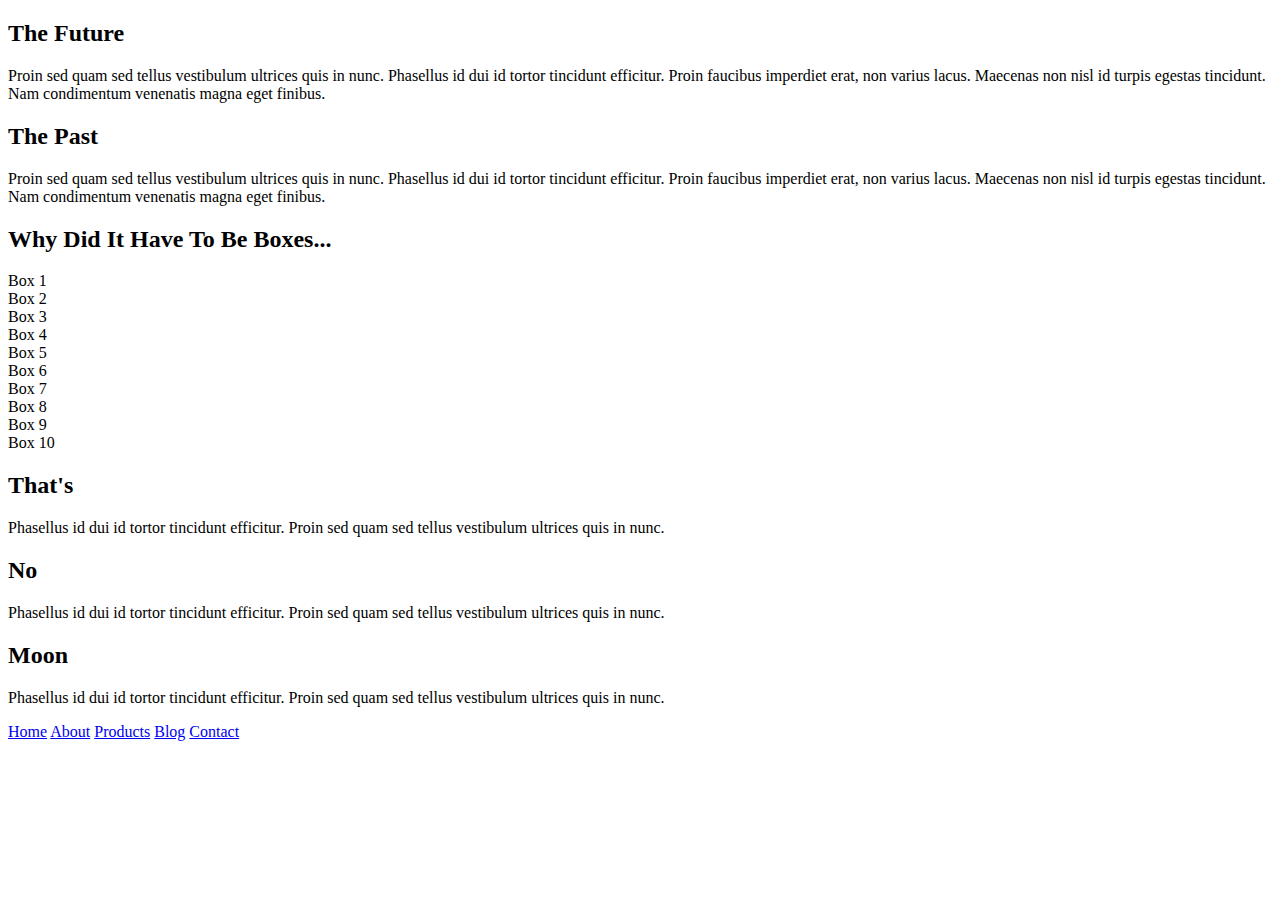
==== index.html @ 115c10ef "Added answers to the Readme.md file" ====
<!doctype html>

<html lang="en">
<head>
  <meta charset="utf-8">

  <title>Sprint Challenge - Home</title>

  <link href="https://fonts.googleapis.com/css?family=Roboto|Rubik" rel="stylesheet">
  <link rel="stylesheet" href="css/index.css">

</head>

<body>
    <div class="container">
        <section class="top-content">
            <div class="text-container">
                <h2>The Future</h2>
                <p>Proin sed quam sed tellus vestibulum ultrices quis in nunc. Phasellus id dui id tortor tincidunt efficitur. Proin faucibus imperdiet erat, non varius lacus. Maecenas non nisl id turpis egestas tincidunt. Nam condimentum venenatis magna eget finibus.</p>
            </div>
            <div class="text-container">
                <h2>The Past</h2>
                <p>Proin sed quam sed tellus vestibulum ultrices quis in nunc. Phasellus id dui id tortor tincidunt efficitur. Proin faucibus imperdiet erat, non varius lacus. Maecenas non nisl id turpis egestas tincidunt. Nam condimentum venenatis magna eget finibus.</p>
            </div>
        </section>
        
        <section class="middle-content">
        
            <h2>Why Did It Have To Be Boxes...</h2>
            
            <div class="boxes">
                <div class="box">Box 1</div>
                <div class="box">Box 2</div>
                <div class="box">Box 3</div>
                <div class="box">Box 4</div>
                <div class="box">Box 5</div>
                <div class="box">Box 6</div>
                <div class="box">Box 7</div>
                <div class="box">Box 8</div>
                <div class="box">Box 9</div>
                <div class="box">Box 10</div>
            </div>
        
        </section>

        <section class="bottom-content">

            <div class="text-container">
                <h2>That's</h2>
                <p>Phasellus id dui id tortor tincidunt efficitur. Proin sed quam sed tellus vestibulum ultrices quis in nunc.</p>
            </div>
            <div class="text-container">
                <h2>No</h2>
                <p>Phasellus id dui id tortor tincidunt efficitur. Proin sed quam sed tellus vestibulum ultrices quis in nunc.</p>
            </div>
            <div class="text-container">
                <h2>Moon</h2>
                <p>Phasellus id dui id tortor tincidunt efficitur. Proin sed quam sed tellus vestibulum ultrices quis in nunc.</p>
            </div>

        </section>
        
        <footer>
            <nav>
                <a href="#">Home</a>
                <a href="#">About</a>
                <a href="#">Products</a>
                <a href="#">Blog</a>
                <a href="#">Contact</a>
            </nav>
        </footer>
    </div><!-- container -->        
</body>
</html>
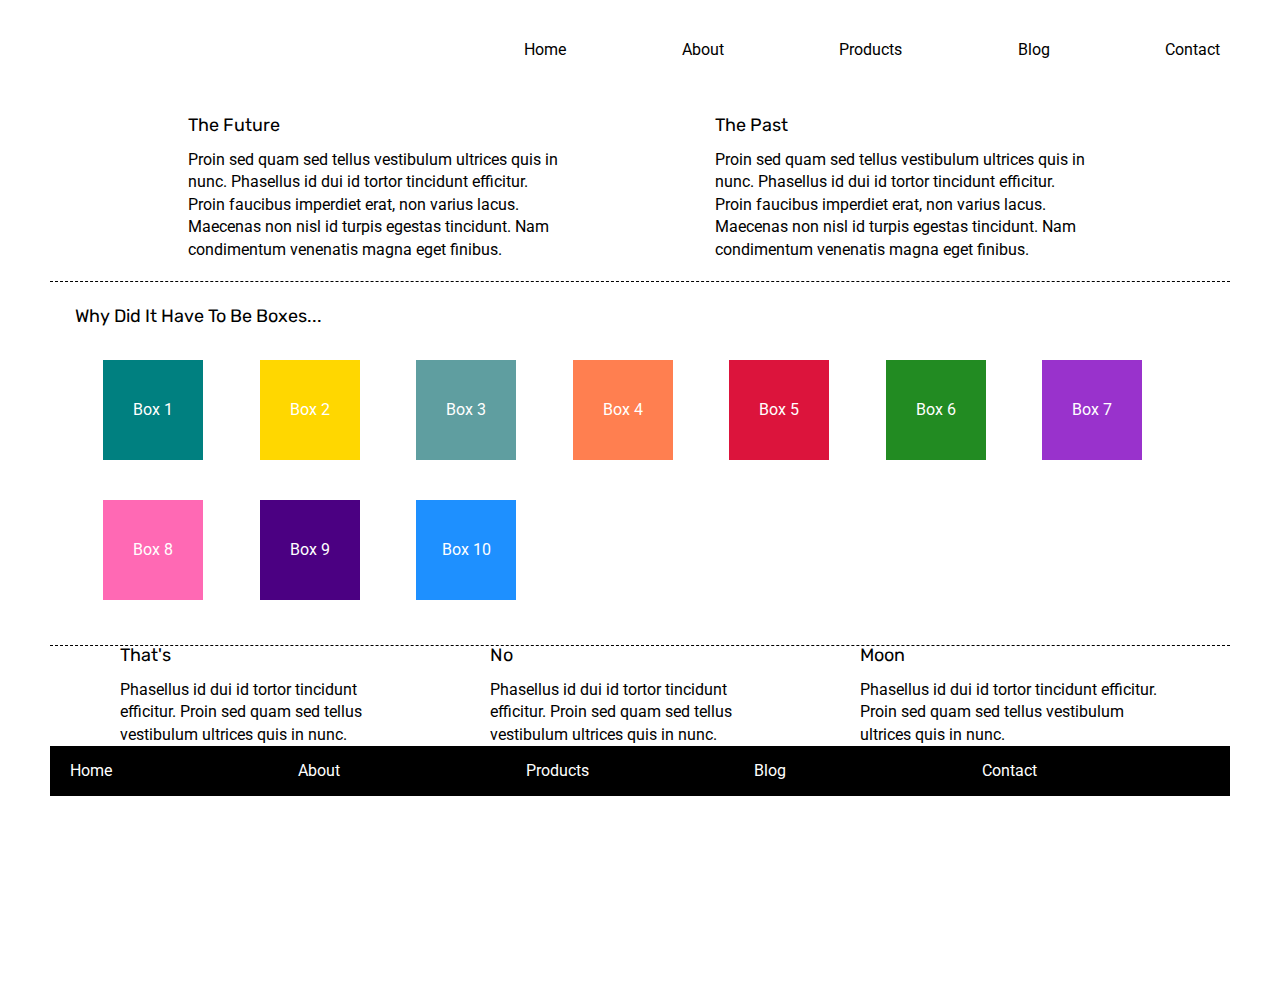
==== commit 4cc741e4: "Home Page Layout Completed" ====
--- a/index.html
+++ b/index.html
@@ -12,8 +12,29 @@
 </head>
 
 <body>
+    <!-- Navbar -->
+    <div class="navbar">
+        <a href="@/../index.html" class="logo">
+        <img src="@/../img/lambda-black.png" alt="">
+        </a>
+        <nav>
+            <a href="@/../index.html">Home</a>
+            <a href="@/../about.html">About</a>
+            <a href="#">Products</a>
+            <a href="#">Blog</a>
+            <a href="#">Contact</a>
+        </nav>
+    </div>
+
+    <!-- End Navbar -->
+    <!-- Container -->
     <div class="container">
+
+        <!-- Top Content -->
         <section class="top-content">
+            <div class="top-content-img">
+                <img src="@/../img/jumbo.jpg" alt="">
+            </div>
             <div class="text-container">
                 <h2>The Future</h2>
                 <p>Proin sed quam sed tellus vestibulum ultrices quis in nunc. Phasellus id dui id tortor tincidunt efficitur. Proin faucibus imperdiet erat, non varius lacus. Maecenas non nisl id turpis egestas tincidunt. Nam condimentum venenatis magna eget finibus.</p>
@@ -23,7 +44,9 @@
                 <p>Proin sed quam sed tellus vestibulum ultrices quis in nunc. Phasellus id dui id tortor tincidunt efficitur. Proin faucibus imperdiet erat, non varius lacus. Maecenas non nisl id turpis egestas tincidunt. Nam condimentum venenatis magna eget finibus.</p>
             </div>
         </section>
-        
+
+        <!-- End Top Content -->
+        <!-- Middle Content -->
         <section class="middle-content">
         
             <h2>Why Did It Have To Be Boxes...</h2>
@@ -43,6 +66,8 @@
         
         </section>
 
+        <!-- End Middle Content -->
+        <!-- Bottom Content -->
         <section class="bottom-content">
 
             <div class="text-container">
@@ -60,6 +85,8 @@
 
         </section>
         
+        <!-- End Bottom Content -->
+        <!-- Footer -->
         <footer>
             <nav>
                 <a href="#">Home</a>
@@ -69,6 +96,8 @@
                 <a href="#">Contact</a>
             </nav>
         </footer>
+
+        <!-- End Footer -->
     </div><!-- container -->        
 </body>
 </html>--- a/css/index.css
+++ b/css/index.css
@@ -0,0 +1,255 @@
+/* http://meyerweb.com/eric/tools/css/reset/ 
+   v2.0 | 20110126
+   License: none (public domain)
+*/
+
+/* Helper Tags */
+
+html, body, div, span, applet, object, iframe,
+h1, h2, h3, h4, h5, h6, p, blockquote, pre,
+a, abbr, acronym, address, big, cite, code,
+del, dfn, em, img, ins, kbd, q, s, samp,
+small, strike, strong, sub, sup, tt, var,
+b, u, i, center,
+dl, dt, dd, ol, ul, li,
+fieldset, form, label, legend,
+table, caption, tbody, tfoot, thead, tr, th, td,
+article, aside, canvas, details, embed, 
+figure, figcaption, footer, header, hgroup, 
+menu, nav, output, ruby, section, summary,
+time, mark, audio, video {
+	margin: 0;
+	padding: 0;
+	border: 0;
+	font-size: 100%;
+	font: inherit;
+	vertical-align: baseline;
+}
+/* HTML5 display-role reset for older browsers */
+article, aside, details, figcaption, figure, 
+footer, header, hgroup, menu, nav, section {
+	display: block;
+}
+body {
+	line-height: 1;
+}
+ol, ul {
+	list-style: none;
+}
+blockquote, q {
+	quotes: none;
+}
+blockquote:before, blockquote:after,
+q:before, q:after {
+	content: '';
+	content: none;
+}
+table {
+	border-collapse: collapse;
+	border-spacing: 0;
+}
+
+* {
+    box-sizing: border-box;
+}
+
+html, body {
+    height: 100%;
+    font-family: 'Roboto', sans-serif;
+}
+
+h1, h2, h3, h4, h5 {
+    font-size: 18px;
+    margin-bottom: 15px;
+    font-family: 'Rubik', sans-serif;
+}
+
+p {
+    line-height: 1.4;
+}
+
+a {
+    text-decoration: none;
+    color: black;
+}
+
+/* End Helper Tags */
+/* Navbar */
+
+.navbar {
+    display: flex;
+    flex-flow: row wrap;
+    justify-content: space-between;
+    align-items: center;
+    width: 100%;
+    height: 100px;
+    padding: 0 60px;
+    background-color: white;
+    position: fixed;
+    top: 0;
+}
+
+.navbar nav {
+    display: flex;
+    justify-content: space-between;
+    width: 60%;
+}
+
+
+/* End Navbar */
+/* Container */
+
+.container {
+    display: flex;
+    align-content: center;
+    flex-flow: column wrap;
+    margin: 100px 50px;
+}
+
+/* End Container */
+/* Top Content */
+
+.top-content {
+    display: flex;
+    flex-wrap: wrap;
+    justify-content: space-evenly;
+    margin: 0 50px;
+    width: 100%;
+    border-bottom: 1px dashed black;
+}
+
+.top-content .text-container {
+    width: 400px;
+    padding: 0 1%;
+    padding-bottom: 20px;  
+}
+
+.top-content .top-content-img{
+    justify-content: center;
+    width: 100%;
+}
+
+.top-content .top-content-img img{
+    width: 100%;
+}
+
+/* End Top Content */
+/* Middle Content */
+
+.middle-content {
+    border-bottom: 1px dashed black;
+    width: 100%;
+    margin: 0 50px;
+    padding: 25px;
+}
+
+.middle-content h2{
+    width: 100%;
+    display: flex;
+}
+
+.middle-content .boxes {
+    display: flex;
+    flex-flow: row wrap;
+    width: 100%;
+}
+
+.middle-content .boxes .box {
+    width: 100px;
+    height: 100px;
+    background: black;
+    margin: 20px 2.5%;
+    color: white;
+    display: flex;
+    align-items: center;
+    justify-content: center;
+}
+
+    /* Box Colors Per Spec */
+
+    .middle-content .boxes .box:nth-child(1){
+        background-color: teal;
+    }
+    .middle-content .boxes .box:nth-child(2) {
+        background-color: gold;
+    }
+    .middle-content .boxes .box:nth-child(3) {
+        background-color: cadetblue;
+    }
+    .middle-content .boxes .box:nth-child(4) {
+        background-color: coral;
+    }
+    .middle-content .boxes .box:nth-child(5) {
+        background-color: crimson;
+    }
+    .middle-content .boxes .box:nth-child(6) {
+        background-color: forestgreen;
+    }
+    .middle-content .boxes .box:nth-child(7) {
+        background-color: darkorchid;
+    }
+    .middle-content .boxes .box:nth-child(8) {
+        background-color: hotpink;
+    }
+    .middle-content .boxes .box:nth-child(9) {
+        background-color:indigo;
+    }
+    .middle-content .boxes .box:nth-child(10) {
+        background-color: dodgerblue;
+    }
+/* End Middle Content */
+/* Bottom Content */
+
+.bottom-content {
+    display: flex;
+    flex-flow: row wrap;
+    justify-content: space-evenly;
+    margin: 0 50px;
+    width: 100%;
+}
+
+.bottom-content .text-container {
+    padding-right: 4%;
+    display: flex;
+    flex-flow: column;
+    width: 300px;
+}
+
+.bottom-content .text-container:last-child {
+    padding-right: 0;
+}
+
+/* End Bottom Content */
+/* Footer */
+
+footer {
+    display: flex;
+    flex-flow: row wrap;
+    justify-content: space-evenly;
+    margin: 0 50px;
+    width: 100%;
+    background-color: black;
+}
+
+footer nav {
+    display: flex;
+    width: 100%;
+    height: 50px;
+    align-items: center;
+    padding: 20px;
+}
+
+footer nav a {
+    width: 100%;
+    color: white;
+    text-decoration: none;
+    align-items: center;
+    justify-content: space-between;
+}
+
+/* End Footer */
+/* @ Media */
+
+/* @media(max-width: 775px){
+
+} */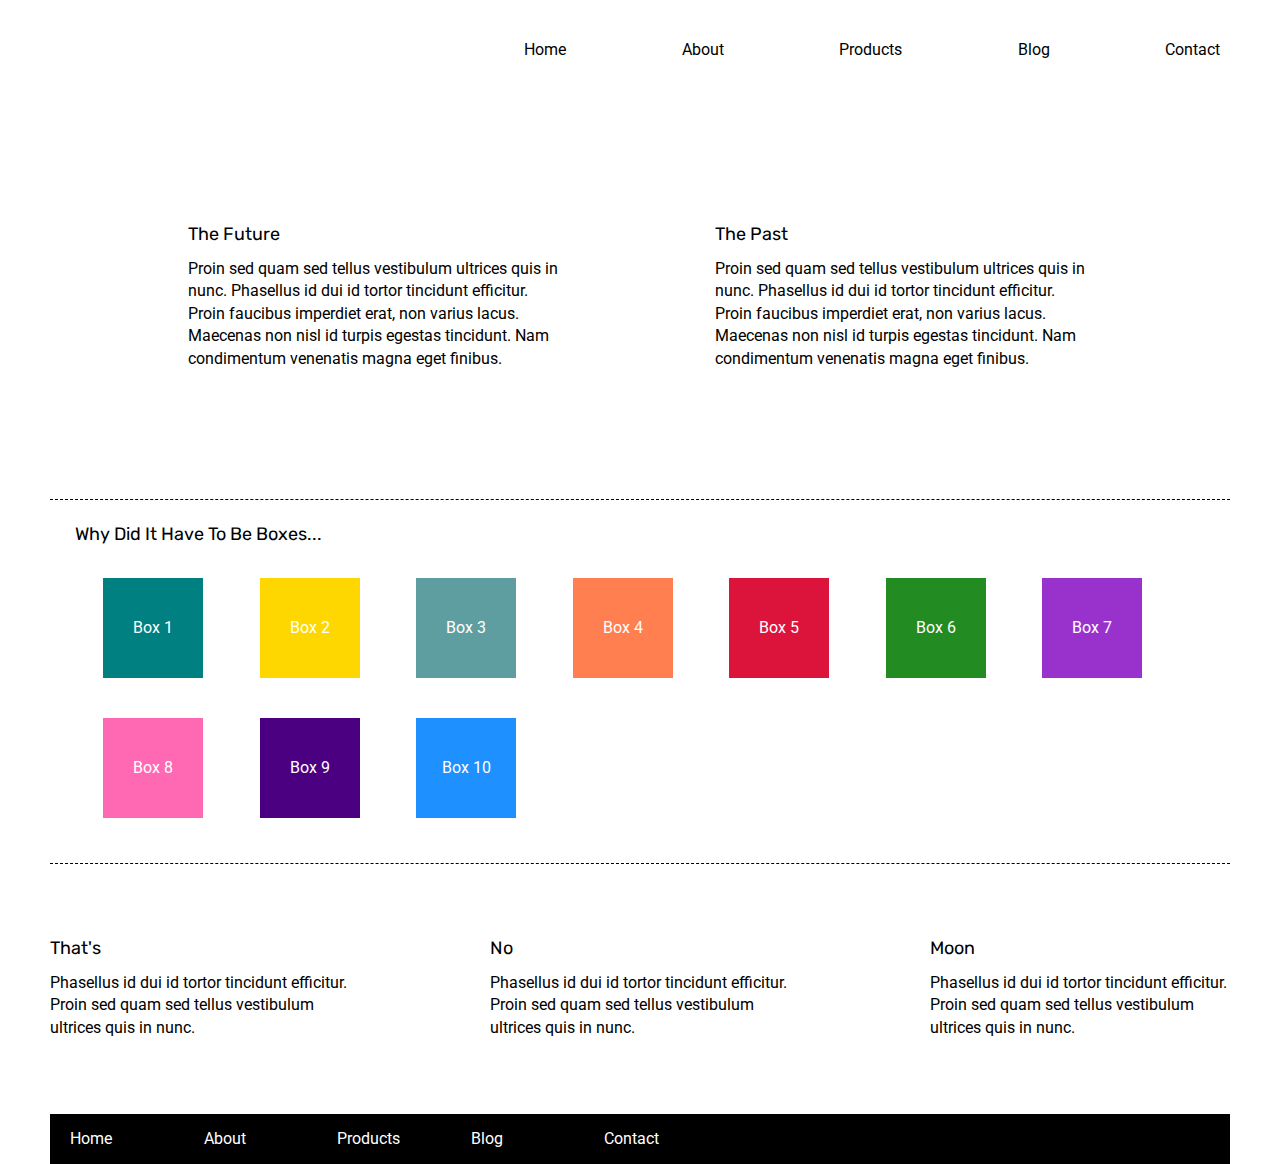
==== commit e4717e27: "About Page Completed" ====
--- a/index.html
+++ b/index.html
@@ -12,92 +12,92 @@
 </head>
 
 <body>
-    <!-- Navbar -->
-    <div class="navbar">
-        <a href="@/../index.html" class="logo">
-        <img src="@/../img/lambda-black.png" alt="">
-        </a>
-        <nav>
-            <a href="@/../index.html">Home</a>
-            <a href="@/../about.html">About</a>
-            <a href="#">Products</a>
-            <a href="#">Blog</a>
-            <a href="#">Contact</a>
-        </nav>
-    </div>
+	<!-- Navbar -->
+	<div class="navbar">
+		<a href="@/../index.html" class="logo">
+		<img src="@/../img/lambda-black.png" alt="">
+		</a>
+		<nav>
+			<a href="@/../index.html">Home</a>
+			<a href="@/../about.html">About</a>
+			<a href="#">Products</a>
+			<a href="#">Blog</a>
+			<a href="#">Contact</a>
+		</nav>
+	</div>
 
-    <!-- End Navbar -->
-    <!-- Container -->
-    <div class="container">
+	<!-- End Navbar -->
+	<!-- Container -->
+	<div class="container">
 
-        <!-- Top Content -->
-        <section class="top-content">
-            <div class="top-content-img">
-                <img src="@/../img/jumbo.jpg" alt="">
-            </div>
-            <div class="text-container">
-                <h2>The Future</h2>
-                <p>Proin sed quam sed tellus vestibulum ultrices quis in nunc. Phasellus id dui id tortor tincidunt efficitur. Proin faucibus imperdiet erat, non varius lacus. Maecenas non nisl id turpis egestas tincidunt. Nam condimentum venenatis magna eget finibus.</p>
-            </div>
-            <div class="text-container">
-                <h2>The Past</h2>
-                <p>Proin sed quam sed tellus vestibulum ultrices quis in nunc. Phasellus id dui id tortor tincidunt efficitur. Proin faucibus imperdiet erat, non varius lacus. Maecenas non nisl id turpis egestas tincidunt. Nam condimentum venenatis magna eget finibus.</p>
-            </div>
-        </section>
+		<!-- Top Content -->
+		<section class="top-content">
+			<div class="top-content-img">
+				<img src="@/../img/jumbo.jpg" alt="">
+			</div>
+			<div class="text-container">
+				<h2>The Future</h2>
+				<p>Proin sed quam sed tellus vestibulum ultrices quis in nunc. Phasellus id dui id tortor tincidunt efficitur. Proin faucibus imperdiet erat, non varius lacus. Maecenas non nisl id turpis egestas tincidunt. Nam condimentum venenatis magna eget finibus.</p>
+			</div>
+			<div class="text-container">
+				<h2>The Past</h2>
+				<p>Proin sed quam sed tellus vestibulum ultrices quis in nunc. Phasellus id dui id tortor tincidunt efficitur. Proin faucibus imperdiet erat, non varius lacus. Maecenas non nisl id turpis egestas tincidunt. Nam condimentum venenatis magna eget finibus.</p>
+			</div>
+		</section>
 
-        <!-- End Top Content -->
-        <!-- Middle Content -->
-        <section class="middle-content">
-        
-            <h2>Why Did It Have To Be Boxes...</h2>
-            
-            <div class="boxes">
-                <div class="box">Box 1</div>
-                <div class="box">Box 2</div>
-                <div class="box">Box 3</div>
-                <div class="box">Box 4</div>
-                <div class="box">Box 5</div>
-                <div class="box">Box 6</div>
-                <div class="box">Box 7</div>
-                <div class="box">Box 8</div>
-                <div class="box">Box 9</div>
-                <div class="box">Box 10</div>
-            </div>
-        
-        </section>
+		<!-- End Top Content -->
+		<!-- Middle Content -->
+		<section class="middle-content">
+		
+			<h2>Why Did It Have To Be Boxes...</h2>
+			
+			<div class="boxes">
+				<div class="box">Box 1</div>
+				<div class="box">Box 2</div>
+				<div class="box">Box 3</div>
+				<div class="box">Box 4</div>
+				<div class="box">Box 5</div>
+				<div class="box">Box 6</div>
+				<div class="box">Box 7</div>
+				<div class="box">Box 8</div>
+				<div class="box">Box 9</div>
+				<div class="box">Box 10</div>
+			</div>
+		
+		</section>
 
-        <!-- End Middle Content -->
-        <!-- Bottom Content -->
-        <section class="bottom-content">
+		<!-- End Middle Content -->
+		<!-- Bottom Content -->
+		<section class="bottom-content">
 
-            <div class="text-container">
-                <h2>That's</h2>
-                <p>Phasellus id dui id tortor tincidunt efficitur. Proin sed quam sed tellus vestibulum ultrices quis in nunc.</p>
-            </div>
-            <div class="text-container">
-                <h2>No</h2>
-                <p>Phasellus id dui id tortor tincidunt efficitur. Proin sed quam sed tellus vestibulum ultrices quis in nunc.</p>
-            </div>
-            <div class="text-container">
-                <h2>Moon</h2>
-                <p>Phasellus id dui id tortor tincidunt efficitur. Proin sed quam sed tellus vestibulum ultrices quis in nunc.</p>
-            </div>
+			<div class="text-container">
+				<h2>That's</h2>
+				<p>Phasellus id dui id tortor tincidunt efficitur. Proin sed quam sed tellus vestibulum ultrices quis in nunc.</p>
+			</div>
+			<div class="text-container">
+				<h2>No</h2>
+				<p>Phasellus id dui id tortor tincidunt efficitur. Proin sed quam sed tellus vestibulum ultrices quis in nunc.</p>
+			</div>
+			<div class="text-container">
+				<h2>Moon</h2>
+				<p>Phasellus id dui id tortor tincidunt efficitur. Proin sed quam sed tellus vestibulum ultrices quis in nunc.</p>
+			</div>
 
-        </section>
-        
-        <!-- End Bottom Content -->
-        <!-- Footer -->
-        <footer>
-            <nav>
-                <a href="#">Home</a>
-                <a href="#">About</a>
-                <a href="#">Products</a>
-                <a href="#">Blog</a>
-                <a href="#">Contact</a>
-            </nav>
-        </footer>
+		</section>
+		
+		<!-- End Bottom Content -->
+		<!-- Footer -->
+		<footer>
+			<nav>
+				<a href="#">Home</a>
+				<a href="#">About</a>
+				<a href="#">Products</a>
+				<a href="#">Blog</a>
+				<a href="#">Contact</a>
+			</nav>
+		</footer>
 
-        <!-- End Footer -->
-    </div><!-- container -->        
+		<!-- End Footer -->
+	</div><!-- container -->        
 </body>
 </html>--- a/css/index.css
+++ b/css/index.css
@@ -73,6 +73,23 @@
     color: black;
 }
 
+button {
+    border: 1px solid black;
+    background-color: transparent;
+    border-radius: 5px;
+    padding: 10px 30px;
+    font-size: 11pt;
+}
+button:hover {
+    border: 1px solid black;
+    background-color: black;
+    color: white;
+    transition: 1s;
+    border-radius: 5px;
+    padding: 10px 30px;
+    font-size: 11pt;
+}
+
 /* End Helper Tags */
 /* Navbar */
 
@@ -115,6 +132,7 @@
     justify-content: space-evenly;
     margin: 0 50px;
     width: 100%;
+    height: 400px;
     border-bottom: 1px dashed black;
 }
 
@@ -203,29 +221,26 @@
 .bottom-content {
     display: flex;
     flex-flow: row wrap;
-    justify-content: space-evenly;
-    margin: 0 50px;
-    width: 100%;
+    align-items: center;
+    justify-content: space-between;
+    margin: 0 50px;
+    width: 100%;
+    height: 250px;
 }
 
 .bottom-content .text-container {
-    padding-right: 4%;
     display: flex;
     flex-flow: column;
     width: 300px;
 }
 
-.bottom-content .text-container:last-child {
-    padding-right: 0;
-}
-
 /* End Bottom Content */
 /* Footer */
 
 footer {
     display: flex;
     flex-flow: row wrap;
-    justify-content: space-evenly;
+    justify-content: flex-start;
     margin: 0 50px;
     width: 100%;
     background-color: black;
@@ -233,7 +248,7 @@
 
 footer nav {
     display: flex;
-    width: 100%;
+    width: 60%;
     height: 50px;
     align-items: center;
     padding: 20px;
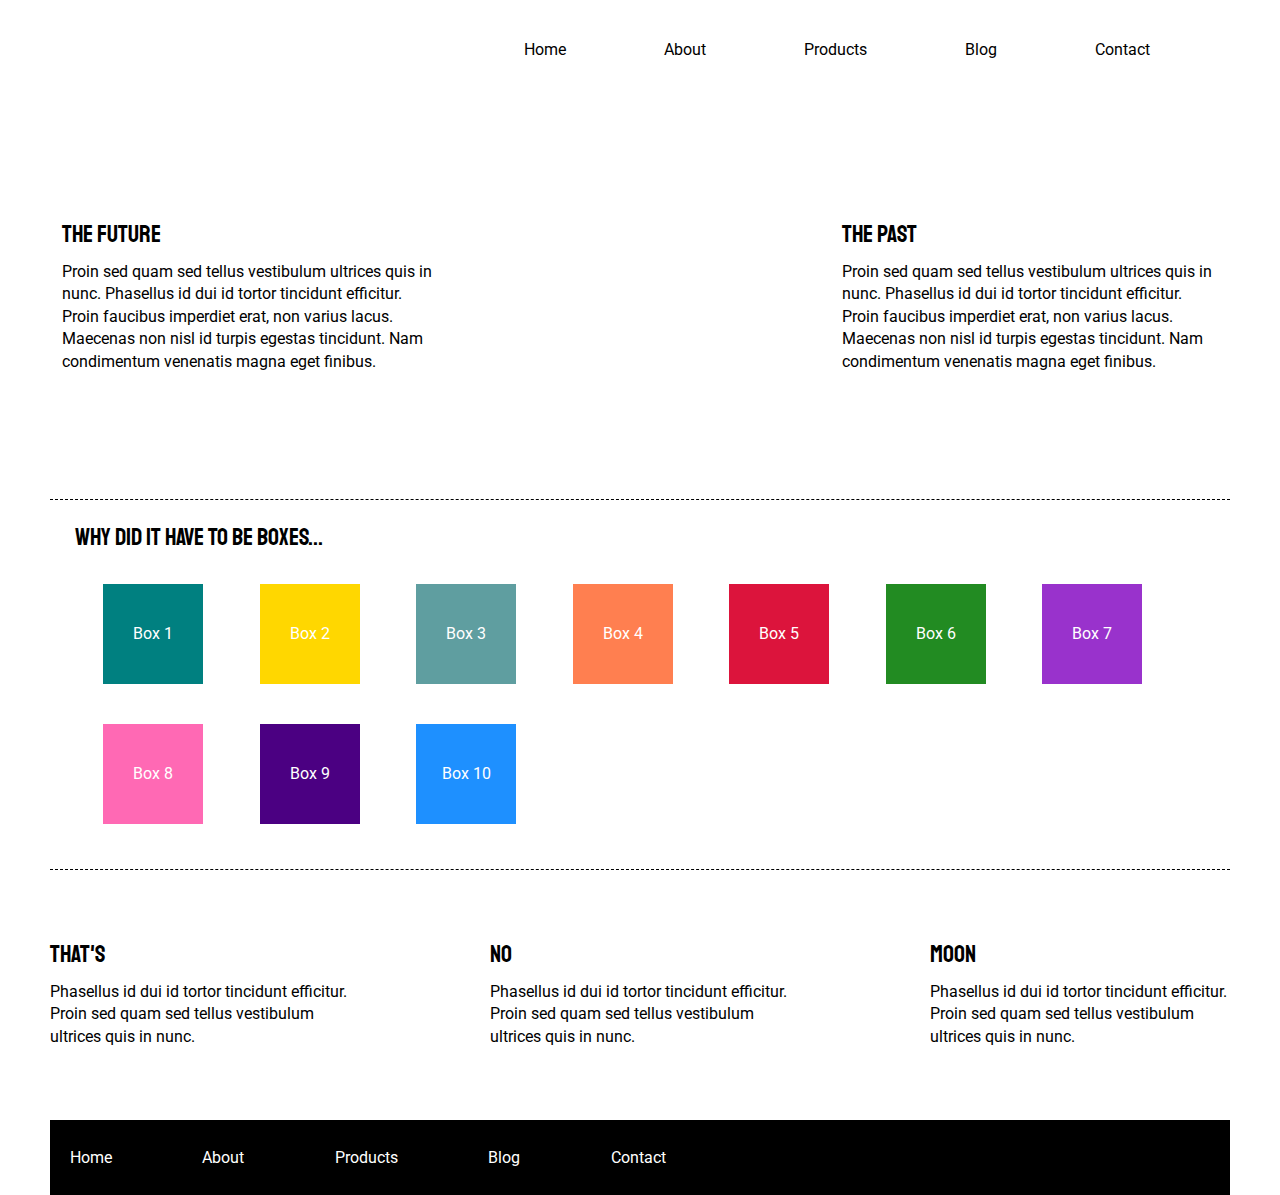
==== commit 2239d56c: "Final Push" ====
--- a/index.html
+++ b/index.html
@@ -8,6 +8,8 @@
 
   <link href="https://fonts.googleapis.com/css?family=Roboto|Rubik" rel="stylesheet">
   <link rel="stylesheet" href="css/index.css">
+  <link href="https://fonts.googleapis.com/css?family=Staatliches" rel="stylesheet">
+
 
 </head>
 
--- a/css/index.css
+++ b/css/index.css
@@ -59,9 +59,10 @@
 }
 
 h1, h2, h3, h4, h5 {
-    font-size: 18px;
+    font-size: 24px;
     margin-bottom: 15px;
-    font-family: 'Rubik', sans-serif;
+    font-family: 'Staatliches',
+    sans-serif;
 }
 
 p {
@@ -112,6 +113,15 @@
     width: 60%;
 }
 
+.navbar nav a{
+    margin-right: 10%;
+    transition: 500ms;
+}
+
+.navbar nav a:hover{
+    color: crimson;
+}
+
 
 /* End Navbar */
 /* Container */
@@ -129,7 +139,7 @@
 .top-content {
     display: flex;
     flex-wrap: wrap;
-    justify-content: space-evenly;
+    justify-content: space-between;
     margin: 0 50px;
     width: 100%;
     height: 400px;
@@ -181,7 +191,20 @@
     display: flex;
     align-items: center;
     justify-content: center;
-}
+    transition: 400ms;
+}
+.middle-content .boxes .box:hover {
+    width: 100px;
+    height: 100px;
+    background: black;
+    margin: 20px 2.5%;
+    color: white;
+    display: flex;
+    align-items: center;
+    justify-content: center;
+    opacity: 0.70;
+}
+
 
     /* Box Colors Per Spec */
 
@@ -241,30 +264,70 @@
     display: flex;
     flex-flow: row wrap;
     justify-content: flex-start;
+    align-content: center;
     margin: 0 50px;
+    height: 75px;
     width: 100%;
     background-color: black;
 }
 
 footer nav {
     display: flex;
-    width: 60%;
-    height: 50px;
-    align-items: center;
+    flex-wrap: wrap;
+    width: 80%;
     padding: 20px;
 }
 
 footer nav a {
-    width: 100%;
     color: white;
     text-decoration: none;
     align-items: center;
-    justify-content: space-between;
+    margin-right:10%;
+    justify-content: space-between;
+    transition: 500ms;
+}
+footer nav a:hover {
+    color: crimson;
 }
 
 /* End Footer */
 /* @ Media */
 
-/* @media(max-width: 775px){
-
-} */+@media(max-width: 915px){
+    /* Navbar */
+    .navbar {
+        display: flex;
+        flex-flow: column;
+        justify-content: center;
+        align-items: center;
+        width: 100%;
+        height: 100px;
+        padding: 0 60px;
+        background-color: white;
+        position: fixed;
+        top: 0;
+    }
+    .navbar .top-content-img {
+        
+    }
+
+    .navbar nav {
+        display: flex;
+        width: 60%;
+        margin-top: 15px;
+
+    }
+
+    /* End Navbar */
+    /* Top Content */
+
+    .top-content {
+        display: flex;
+        flex-wrap: wrap;
+        justify-content: space-evenly;
+        margin: 0 50px;
+        width: 100%;
+        height: 500px;
+        border-bottom: 1px dashed black;
+    }
+}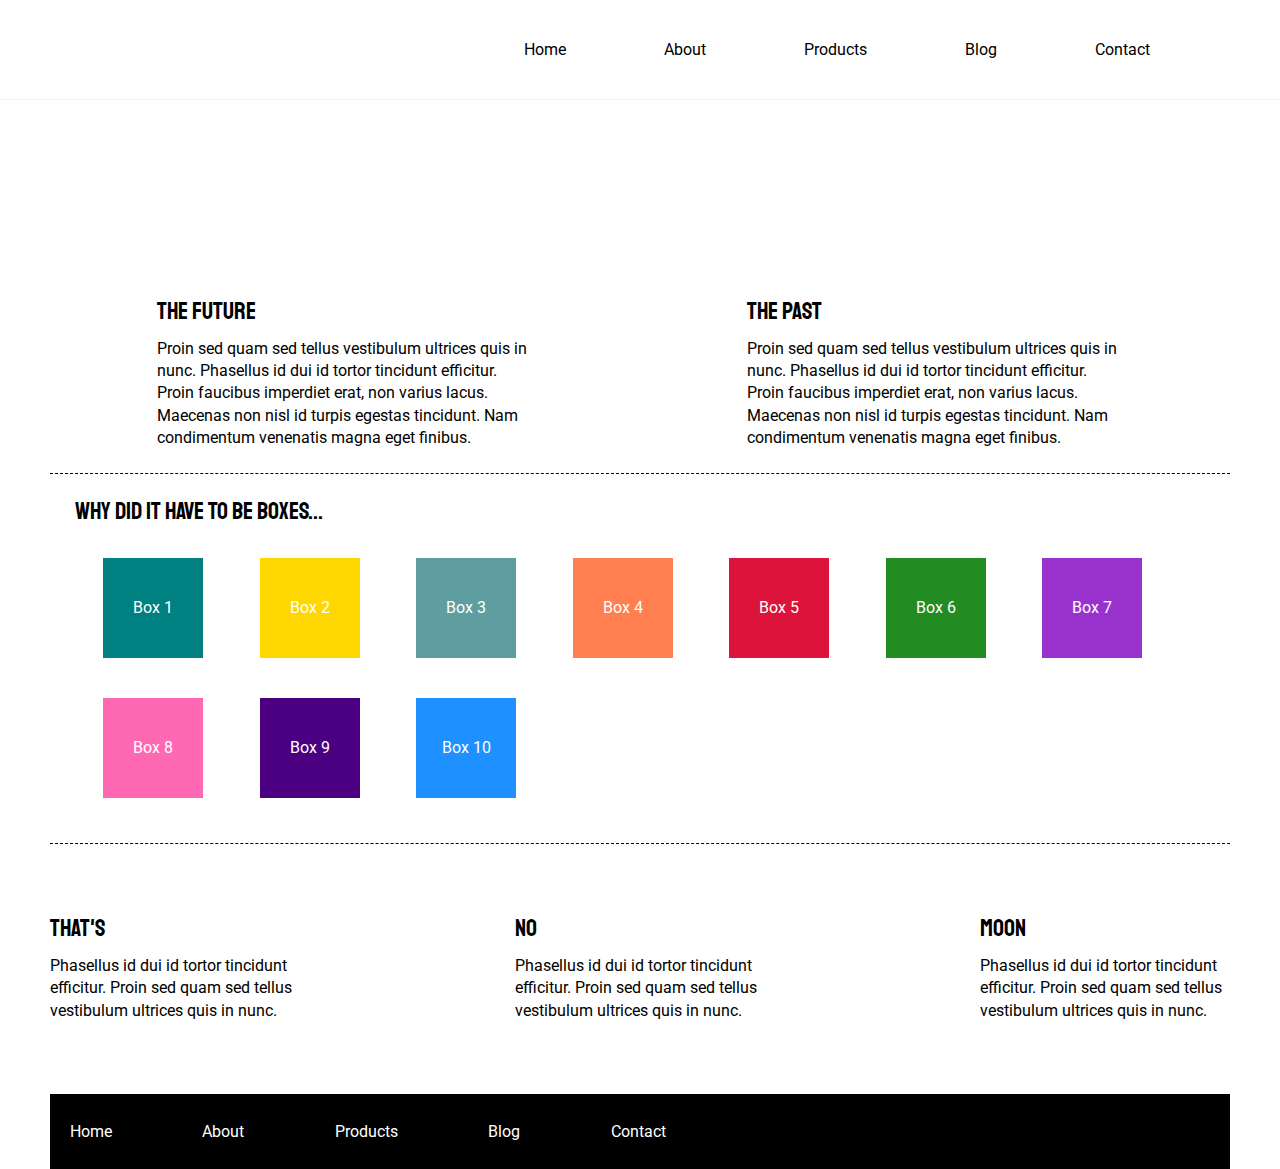
==== commit c252697e: "Added some corrections and figured out how to responive the img's in the header" ====
--- a/index.html
+++ b/index.html
@@ -35,7 +35,6 @@
 		<!-- Top Content -->
 		<section class="top-content">
 			<div class="top-content-img">
-				<img src="@/../img/jumbo.jpg" alt="">
 			</div>
 			<div class="text-container">
 				<h2>The Future</h2>
@@ -92,7 +91,7 @@
 		<footer>
 			<nav>
 				<a href="#">Home</a>
-				<a href="#">About</a>
+				<a href="@/../about.html">About</a>
 				<a href="#">Products</a>
 				<a href="#">Blog</a>
 				<a href="#">Contact</a>
--- a/css/index.css
+++ b/css/index.css
@@ -105,6 +105,7 @@
     background-color: white;
     position: fixed;
     top: 0;
+    border-bottom: 1px solid #f3f3f3;
 }
 
 .navbar nav {
@@ -130,7 +131,7 @@
     display: flex;
     align-content: center;
     flex-flow: column wrap;
-    margin: 100px 50px;
+    margin: 125px 50px;
 }
 
 /* End Container */
@@ -139,26 +140,24 @@
 .top-content {
     display: flex;
     flex-wrap: wrap;
-    justify-content: space-between;
+    justify-content: space-around;
     margin: 0 50px;
     width: 100%;
-    height: 400px;
     border-bottom: 1px dashed black;
 }
 
 .top-content .text-container {
     width: 400px;
-    padding: 0 1%;
-    padding-bottom: 20px;  
+    padding: 2% 1%;
 }
 
 .top-content .top-content-img{
-    justify-content: center;
-    width: 100%;
-}
-
-.top-content .top-content-img img{
-    width: 100%;
+    background-image: url('/img/jumbo.jpg');
+    width: 100%;
+    height: 150px;
+    max-height: 300px;
+    background-position: center;
+    background-size: cover;
 }
 
 /* End Top Content */
@@ -254,7 +253,7 @@
 .bottom-content .text-container {
     display: flex;
     flex-flow: column;
-    width: 300px;
+    width: 250px;
 }
 
 /* End Bottom Content */
@@ -327,7 +326,11 @@
         justify-content: space-evenly;
         margin: 0 50px;
         width: 100%;
-        height: 500px;
         border-bottom: 1px dashed black;
     }
+
+    .top-content .text-container {
+        width: 90%;
+        padding: 2% 1%;
+    }
 }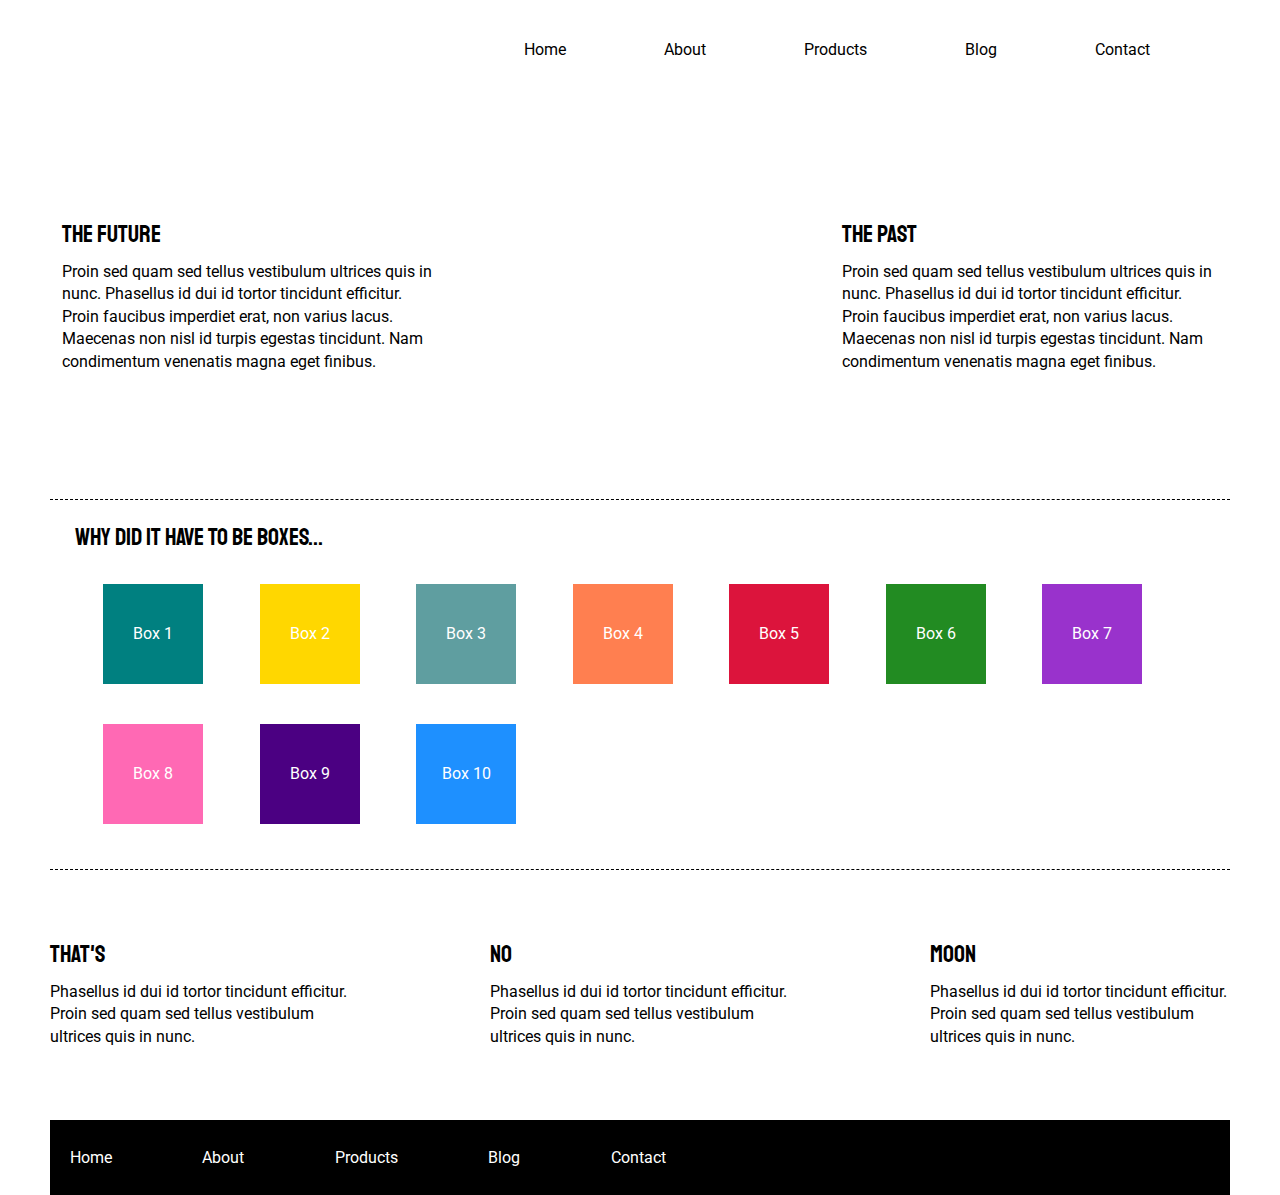
==== commit a3c3215c: "Merge pull request #1 from bvilding/vincent-hoke" ====
--- a/index.html
+++ b/index.html
@@ -35,6 +35,7 @@
 		<!-- Top Content -->
 		<section class="top-content">
 			<div class="top-content-img">
+				<img src="@/../img/jumbo.jpg" alt="">
 			</div>
 			<div class="text-container">
 				<h2>The Future</h2>
@@ -91,7 +92,7 @@
 		<footer>
 			<nav>
 				<a href="#">Home</a>
-				<a href="@/../about.html">About</a>
+				<a href="#">About</a>
 				<a href="#">Products</a>
 				<a href="#">Blog</a>
 				<a href="#">Contact</a>
--- a/css/index.css
+++ b/css/index.css
@@ -105,7 +105,6 @@
     background-color: white;
     position: fixed;
     top: 0;
-    border-bottom: 1px solid #f3f3f3;
 }
 
 .navbar nav {
@@ -131,7 +130,7 @@
     display: flex;
     align-content: center;
     flex-flow: column wrap;
-    margin: 125px 50px;
+    margin: 100px 50px;
 }
 
 /* End Container */
@@ -140,24 +139,26 @@
 .top-content {
     display: flex;
     flex-wrap: wrap;
-    justify-content: space-around;
+    justify-content: space-between;
     margin: 0 50px;
     width: 100%;
+    height: 400px;
     border-bottom: 1px dashed black;
 }
 
 .top-content .text-container {
     width: 400px;
-    padding: 2% 1%;
+    padding: 0 1%;
+    padding-bottom: 20px;  
 }
 
 .top-content .top-content-img{
-    background-image: url('/img/jumbo.jpg');
-    width: 100%;
-    height: 150px;
-    max-height: 300px;
-    background-position: center;
-    background-size: cover;
+    justify-content: center;
+    width: 100%;
+}
+
+.top-content .top-content-img img{
+    width: 100%;
 }
 
 /* End Top Content */
@@ -253,7 +254,7 @@
 .bottom-content .text-container {
     display: flex;
     flex-flow: column;
-    width: 250px;
+    width: 300px;
 }
 
 /* End Bottom Content */
@@ -326,11 +327,7 @@
         justify-content: space-evenly;
         margin: 0 50px;
         width: 100%;
+        height: 500px;
         border-bottom: 1px dashed black;
     }
-
-    .top-content .text-container {
-        width: 90%;
-        padding: 2% 1%;
-    }
 }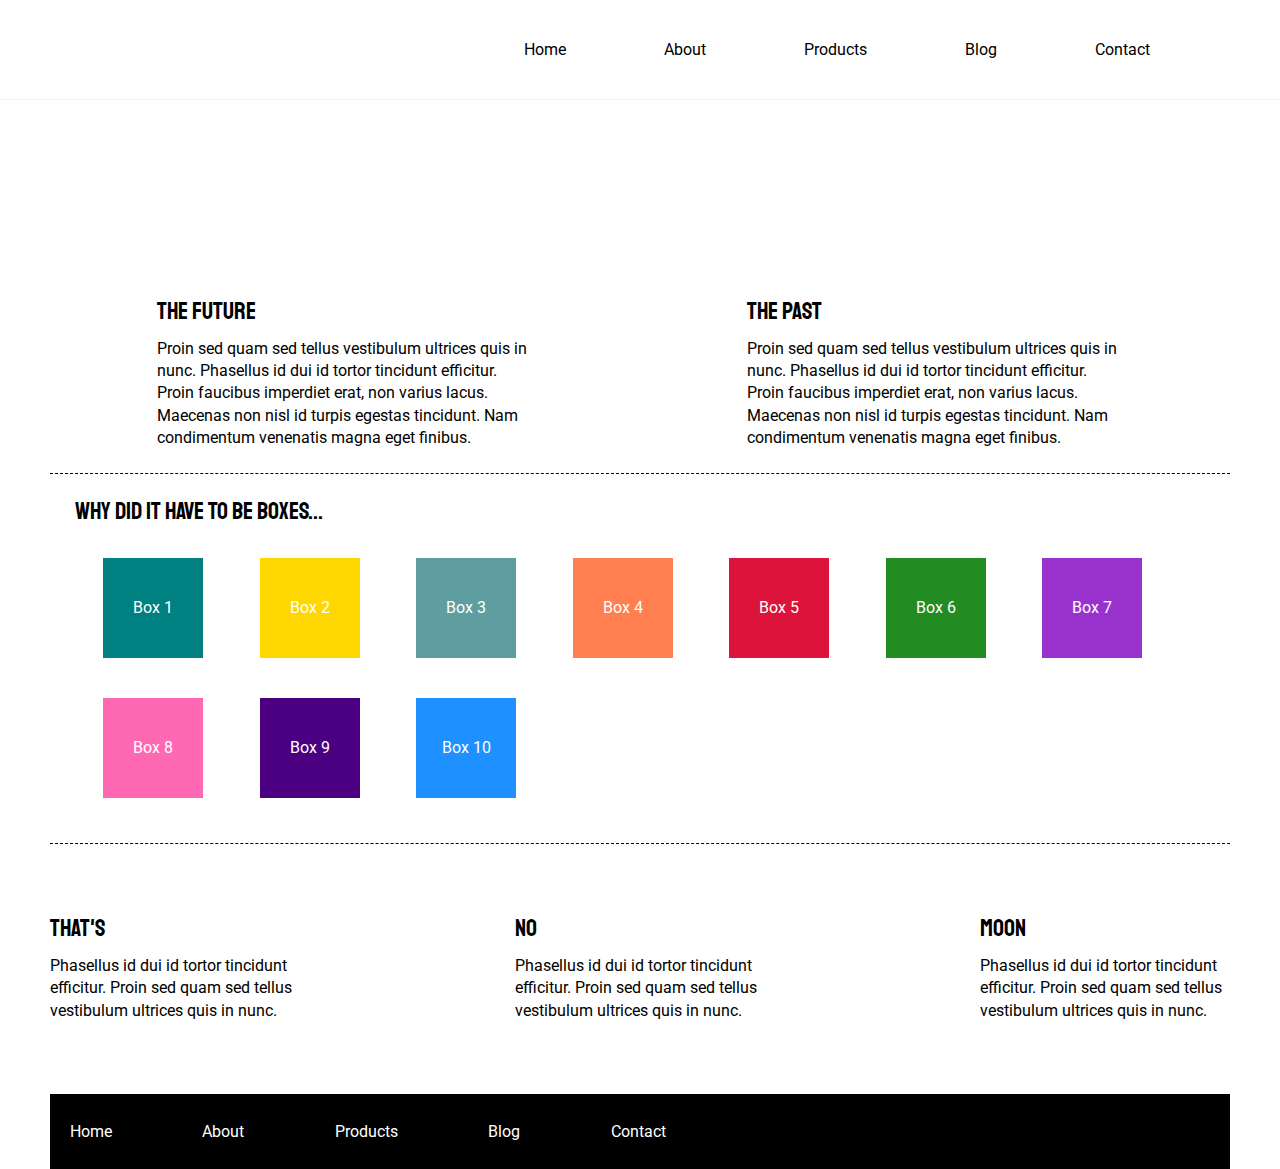
==== commit 75f3f039: "Merge pull request #2 from bvilding/corrections" ====
--- a/index.html
+++ b/index.html
@@ -35,7 +35,6 @@
 		<!-- Top Content -->
 		<section class="top-content">
 			<div class="top-content-img">
-				<img src="@/../img/jumbo.jpg" alt="">
 			</div>
 			<div class="text-container">
 				<h2>The Future</h2>
@@ -92,7 +91,7 @@
 		<footer>
 			<nav>
 				<a href="#">Home</a>
-				<a href="#">About</a>
+				<a href="@/../about.html">About</a>
 				<a href="#">Products</a>
 				<a href="#">Blog</a>
 				<a href="#">Contact</a>
--- a/css/index.css
+++ b/css/index.css
@@ -105,6 +105,7 @@
     background-color: white;
     position: fixed;
     top: 0;
+    border-bottom: 1px solid #f3f3f3;
 }
 
 .navbar nav {
@@ -130,7 +131,7 @@
     display: flex;
     align-content: center;
     flex-flow: column wrap;
-    margin: 100px 50px;
+    margin: 125px 50px;
 }
 
 /* End Container */
@@ -139,26 +140,24 @@
 .top-content {
     display: flex;
     flex-wrap: wrap;
-    justify-content: space-between;
+    justify-content: space-around;
     margin: 0 50px;
     width: 100%;
-    height: 400px;
     border-bottom: 1px dashed black;
 }
 
 .top-content .text-container {
     width: 400px;
-    padding: 0 1%;
-    padding-bottom: 20px;  
+    padding: 2% 1%;
 }
 
 .top-content .top-content-img{
-    justify-content: center;
-    width: 100%;
-}
-
-.top-content .top-content-img img{
-    width: 100%;
+    background-image: url('/img/jumbo.jpg');
+    width: 100%;
+    height: 150px;
+    max-height: 300px;
+    background-position: center;
+    background-size: cover;
 }
 
 /* End Top Content */
@@ -254,7 +253,7 @@
 .bottom-content .text-container {
     display: flex;
     flex-flow: column;
-    width: 300px;
+    width: 250px;
 }
 
 /* End Bottom Content */
@@ -327,7 +326,11 @@
         justify-content: space-evenly;
         margin: 0 50px;
         width: 100%;
-        height: 500px;
         border-bottom: 1px dashed black;
     }
+
+    .top-content .text-container {
+        width: 90%;
+        padding: 2% 1%;
+    }
 }